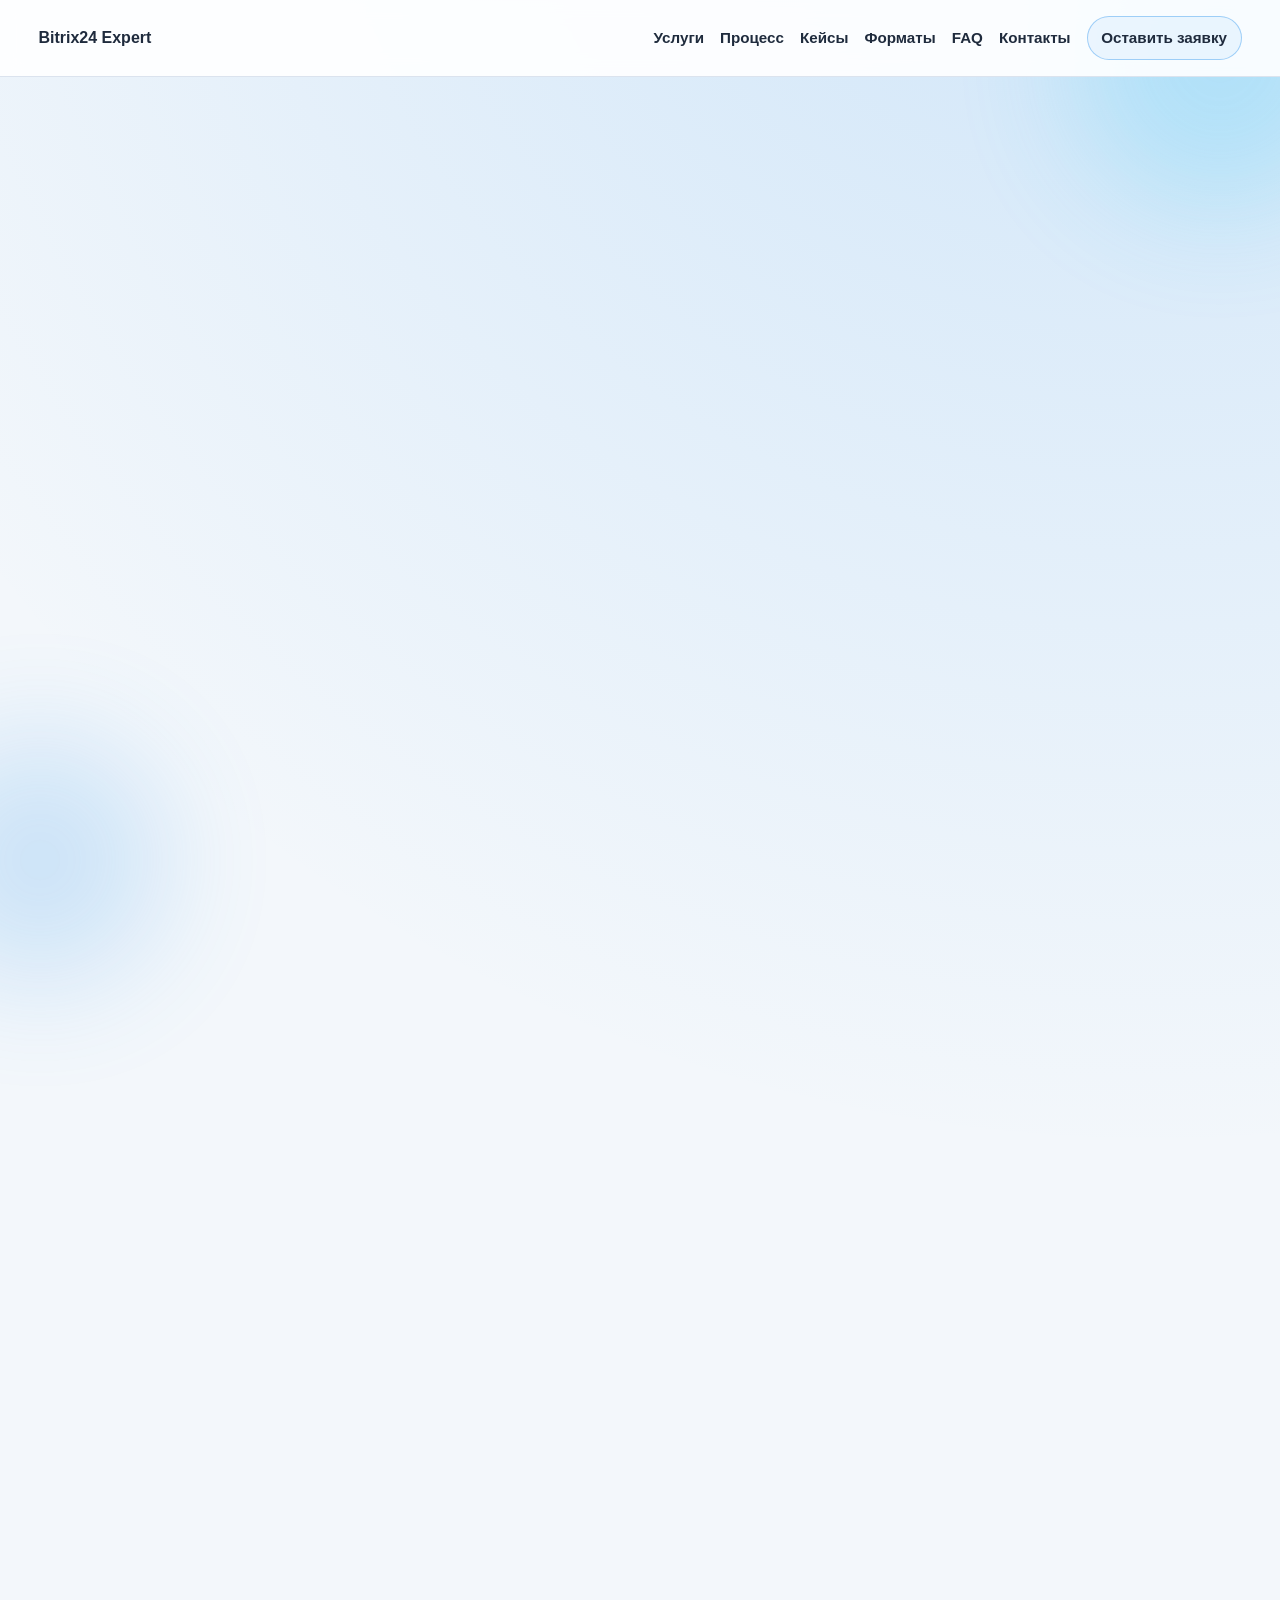
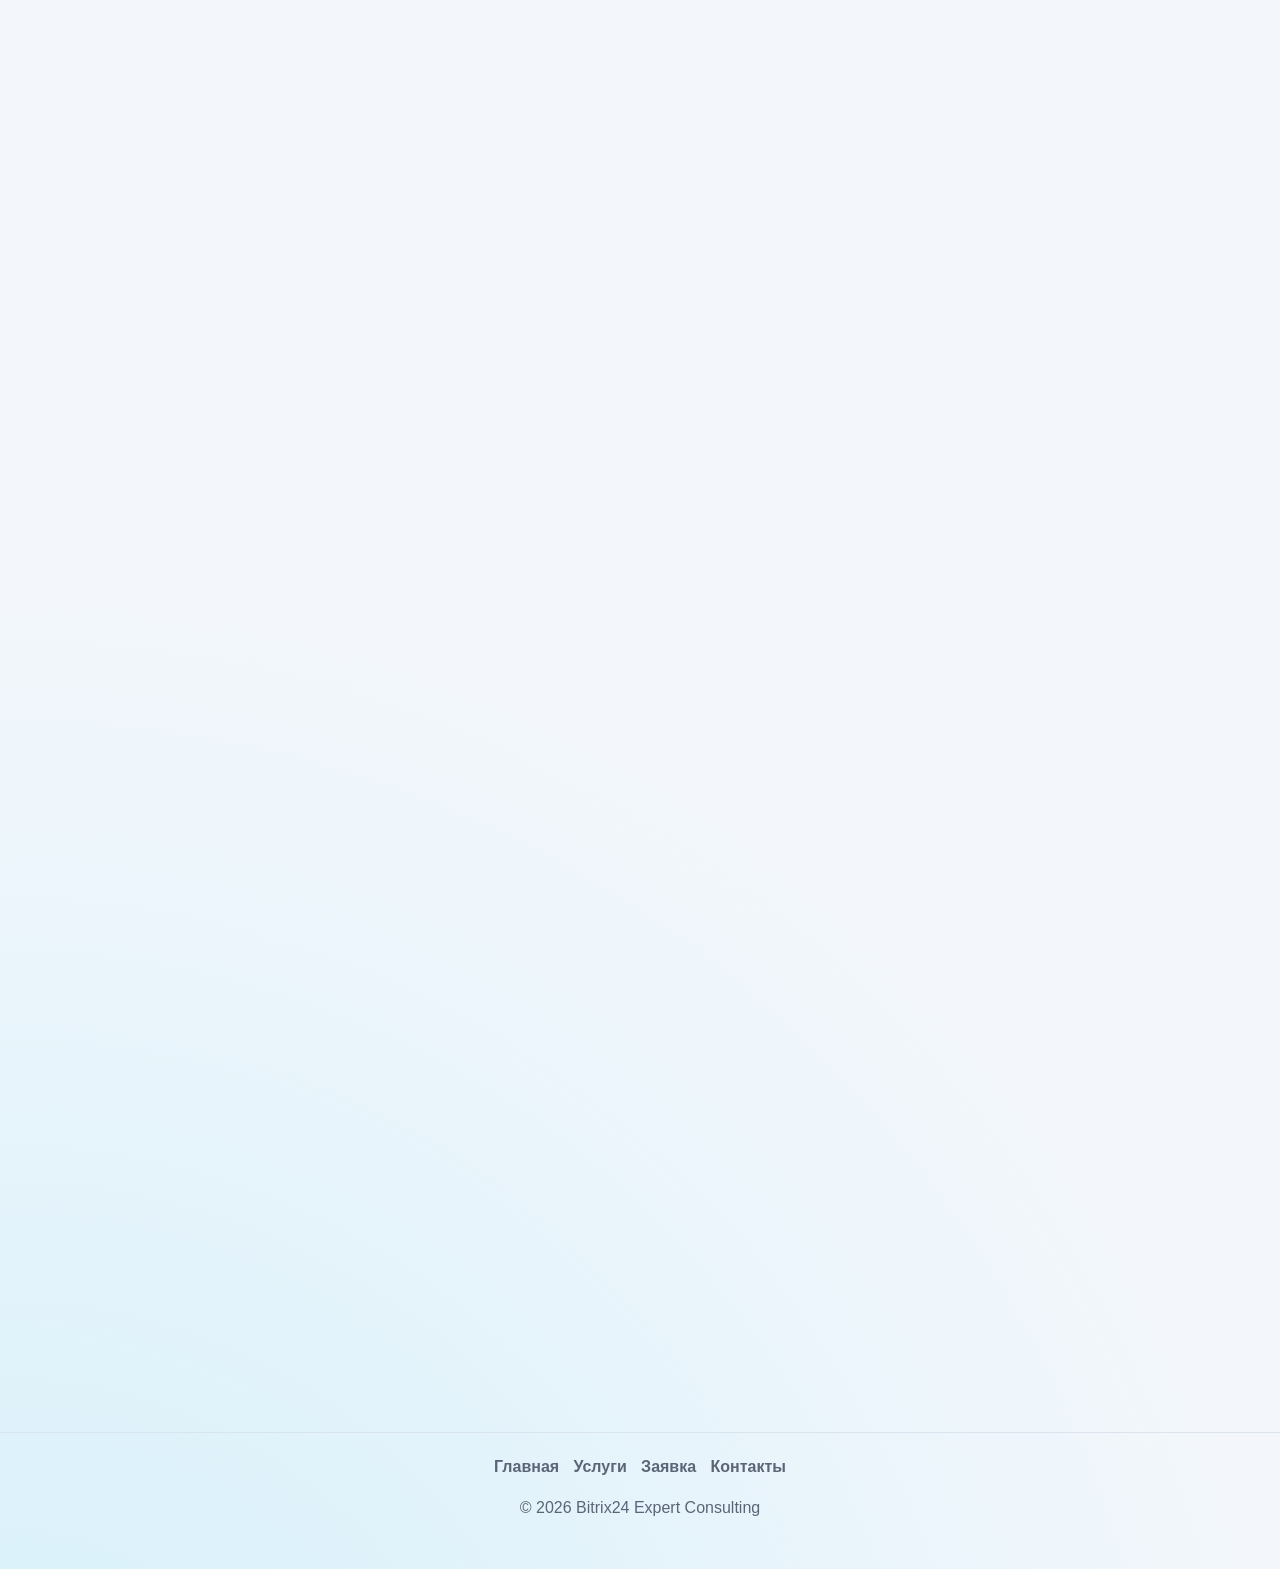
==== index.html @ 55888b99 "Initial commit" ====
﻿<!doctype html>
<html lang="ru">
<head>
  <meta charset="UTF-8">
  <meta name="viewport" content="width=device-width, initial-scale=1.0">
  <meta http-equiv="Content-Security-Policy" content="default-src 'self'; script-src 'self'; style-src 'self'; img-src 'self' data:; connect-src 'self'; object-src 'none'; base-uri 'self'; form-action 'self'">
  <meta name="referrer" content="strict-origin-when-cross-origin">
  <title>Экспертные консультации по Битрикс24</title>
  <meta name="description" content="Экспертные консультации по внедрению и развитию Битрикс24: аудит, стратегия, ускорение продаж и автоматизация процессов.">
  <meta name="theme-color" content="#2fc7f7">
  <meta property="og:type" content="website">
  <meta property="og:locale" content="ru_RU">
  <meta property="og:title" content="Экспертные консультации по Битрикс24">
  <meta property="og:description" content="Аудит, стратегия и сопровождение внедрения Битрикс24: от диагностики до измеримого бизнес-результата.">
  <meta property="og:image" content="./assets/og-cover.svg">
  <meta name="twitter:card" content="summary_large_image">
  <meta name="twitter:title" content="Экспертные консультации по Битрикс24">
  <meta name="twitter:description" content="Помогаем компаниям выстроить CRM, автоматизацию и управляемые процессы в Битрикс24.">
  <meta name="twitter:image" content="./assets/og-cover.svg">
  <link rel="icon" type="image/svg+xml" href="./assets/favicon.svg">
  <link rel="stylesheet" href="./styles.css">
</head>
<body>
  <div class="bg-orb orb-a" aria-hidden="true"></div>
  <div class="bg-orb orb-b" aria-hidden="true"></div>
  <header class="site-header">
    <a href="#hero" class="logo">Bitrix24 Expert</a>
    <button class="nav-toggle" aria-label="Открыть меню" aria-expanded="false" aria-controls="main-nav">Меню</button>
    <nav id="main-nav" class="main-nav">
      <a href="#services">Услуги</a>
      <a href="#process">Процесс</a>
      <a href="#cases">Кейсы</a>
      <a href="#pricing">Форматы</a>
      <a href="#faq">FAQ</a>
      <a href="./contacts.html">Контакты</a>
      <a href="#lead-form" class="nav-cta">Оставить заявку</a>
    </nav>
  </header>

  <main>
    <section id="hero" class="hero reveal">
      <p class="kicker">Экспертные консультации по Битрикс24</p>
      <h1>Превращаем Битрикс24 в рабочую систему, а не в набор недонастроенных модулей</h1>
      <p class="hero-text">С 2010 года помогаем собственникам, руководителям продаж и операционным командам выстроить в Битрикс24 управляемые процессы, автоматизацию и прозрачную аналитику под KPI.</p>
      <div class="hero-actions">
        <a href="#lead-form" class="btn btn-primary">Получить консультацию</a>
        <a href="#services" class="btn btn-ghost">Смотреть форматы работы</a>
      </div>
      <ul class="hero-points">
        <li>150+ реализованных проектов в CRM и порталах</li>
        <li>Команда 45+ специалистов: аналитики, разработка, QA, интеграция</li>
        <li>Работа по SLA и постоплата за принятый результат</li>
      </ul>
    </section>

    <section id="services" class="section reveal">
      <h2>Что вы получаете</h2>
      <div class="cards">
        <article class="card">
          <h3>Экспресс-аудит</h3>
          <p>Разбор текущего контура CRM, воронок, роботов и отчётности с картой критичных точек.</p>
        </article>
        <article class="card">
          <h3>Стратегическая сессия</h3>
          <p>Проектирование целевой архитектуры Битрикс24 под ваши процессы продаж, сервиса и операционного блока.</p>
        </article>
        <article class="card">
          <h3>Точечная донастройка</h3>
          <p>Сопровождение запуска: приоритетные автоматизации, контроль качества внедрения и обучение ключевых ролей.</p>
        </article>
      </div>
    </section>

    <section id="process" class="section reveal">
      <h2>Как проходит работа</h2>
      <ol class="timeline">
        <li><strong>Бриф и диагностика.</strong> Уточняем цели, ограничения и критерии успеха.</li>
        <li><strong>Аудит и гипотезы.</strong> Находим, где теряются заявки, скорость и управляемость.</li>
        <li><strong>План внедрения.</strong> Формируем roadmap: быстрые победы, среднесрочные изменения, риски.</li>
        <li><strong>Сопровождение.</strong> Помогаем внедрить приоритетные изменения и закрепить результат.</li>
      </ol>
    </section>

    <section id="cases" class="section reveal">
      <h2>Результаты клиентов</h2>
      <div class="metrics">
        <article>
          <p class="metric-value">С 2010</p>
          <p class="metric-label">практический опыт внедрения и развития решений на базе Битрикс24</p>
        </article>
        <article>
          <p class="metric-value">150+</p>
          <p class="metric-label">проектов в CRM, корпоративных порталах, интеграциях и автоматизации</p>
        </article>
        <article>
          <p class="metric-value">TOP-10</p>
          <p class="metric-label">интеграторов и разработчиков CRM Битрикс24 по версии Рейтинга Рунета 2025</p>
        </article>
      </div>
    </section>

    <section id="pricing" class="section reveal">
      <h2>Форматы консультаций</h2>
      <div class="cards pricing">
        <article class="card">
          <h3>Разовая консультация</h3>
          <p class="price">90 мин</p>
          <p>Для точечного разбора задачи и рекомендаций по следующему шагу команды.</p>
        </article>
        <article class="card featured">
          <h3>Аудит + Roadmap</h3>
          <p class="price">1-2 недели</p>
          <p>Полная диагностика и конкретный план развития Битрикс24 с приоритетами и метриками.</p>
        </article>
        <article class="card">
          <h3>Сопровождение внедрения</h3>
          <p class="price">от 1 месяца</p>
          <p>Совместная работа с вашей командой до наблюдаемого результата в процессах и цифрах.</p>
        </article>
      </div>
    </section>

    <section id="faq" class="section reveal">
      <h2>Частые вопросы</h2>
      <div class="faq-list">
        <details>
          <summary>Нужен ли нам новый Битрикс24-портал?</summary>
          <p>Не всегда. Чаще всего достаточно правильно пересобрать текущую логику: воронки, роли, роботов, отчёты и правила работы.</p>
        </details>
        <details>
          <summary>Вы работаете с внутренней командой клиента?</summary>
          <p>Да. Наша задача — усилить вашу команду и передать логику решений, чтобы система продолжала развиваться после проекта.</p>
        </details>
        <details>
          <summary>Можно начать с малого?</summary>
          <p>Да, обычно начинаем с диагностики и быстрых точек роста, чтобы зафиксировать ранний эффект и дальше масштабировать изменения.</p>
        </details>
      </div>
    </section>

    <section id="lead-form" class="section contact reveal">
      <h2>Оставьте заявку на консультацию</h2>
      <p>Напишите, что уже настроено и где сейчас основной блокер — подготовим предметный первый созвон.</p>
      <form id="consult-form" novalidate>
        <label>
          Имя
          <input type="text" name="name" required minlength="2" placeholder="Как к вам обращаться">
        </label>
        <label>
          Рабочий e-mail
          <input type="email" name="email" required placeholder="name@company.ru">
        </label>
        <label>
          Что хотите улучшить в Битрикс24
          <textarea name="task" required minlength="10" rows="5" placeholder="Кратко опишите задачу, текущую ситуацию и желаемый результат"></textarea>
        </label>
        <button type="submit" class="btn btn-primary">Отправить заявку</button>
        <p id="form-status" role="status" aria-live="polite"></p>
      </form>
    </section>
  </main>

  <footer class="site-footer">
    <nav class="footer-links" aria-label="Подвал сайта">
      <a href="#hero">Главная</a>
      <a href="#services">Услуги</a>
      <a href="#lead-form">Заявка</a>
      <a href="./contacts.html">Контакты</a>
    </nav>
    <p>© 2026 Bitrix24 Expert Consulting</p>
  </footer>

  <script src="./script.js"></script>
</body>
</html>
---- styles.css ----
:root {
  --bg-page: #f3f7fb;
  --bg-surface: #ffffff;
  --bg-subtle: #f7f9fc;
  --text-primary: #1f2b3d;
  --text-secondary: #5b6577;
  --line: #dbe3ee;
  --brand: #2fc7f7;
  --brand-strong: #409eef;
  --brand-deep: #0066a1;
  --accent: #bdf300;
  --focus: rgba(47, 199, 247, 0.32);
  --radius-m: 12px;
  --radius-l: 16px;
  --space-2: 8px;
  --space-3: 12px;
  --space-4: 16px;
  --space-5: 20px;
  --space-6: 24px;
  --shadow-1: 0 8px 24px rgba(18, 64, 108, 0.08);
}

* {
  box-sizing: border-box;
}

html {
  scroll-behavior: smooth;
}

body {
  margin: 0;
  font-family: "Segoe UI", "Open Sans", Arial, sans-serif;
  color: var(--text-primary);
  background: radial-gradient(circle at 90% -10%, rgba(64, 158, 239, 0.22), transparent 40%),
              radial-gradient(circle at 0% 110%, rgba(47, 199, 247, 0.16), transparent 35%),
              var(--bg-page);
  line-height: 1.55;
}

.bg-orb {
  position: fixed;
  z-index: -1;
  filter: blur(60px);
  opacity: 0.22;
  pointer-events: none;
}

.orb-a {
  width: 300px;
  height: 300px;
  top: -90px;
  right: -90px;
  border-radius: 50%;
  background: var(--brand);
}

.orb-b {
  width: 240px;
  height: 240px;
  bottom: -80px;
  left: -80px;
  border-radius: 50%;
  background: var(--brand-strong);
}

.site-header {
  position: sticky;
  top: 0;
  z-index: 10;
  display: flex;
  align-items: center;
  justify-content: space-between;
  gap: 1rem;
  padding: 1rem clamp(1rem, 3vw, 3rem);
  background: rgba(255, 255, 255, 0.9);
  backdrop-filter: blur(10px);
  border-bottom: 1px solid var(--line);
}

.logo {
  text-decoration: none;
  color: var(--text-primary);
  font-weight: 800;
  letter-spacing: 0;
}

.main-nav {
  display: flex;
  gap: 1rem;
  align-items: center;
}

.main-nav a {
  color: var(--text-primary);
  text-decoration: none;
  font-weight: 600;
  font-size: 0.95rem;
  display: inline-flex;
  align-items: center;
  min-height: 44px;
}

.nav-cta {
  border: 1px solid rgba(64, 158, 239, 0.45);
  background: rgba(64, 158, 239, 0.08);
  padding: 0.5rem 0.85rem;
  border-radius: 999px;
}

.nav-toggle {
  display: none;
}

main {
  width: min(1240px, 94%);
  margin: 0 auto;
  padding-bottom: 4rem;
}

.hero {
  padding: clamp(2rem, 5vw, 5rem) 0 3rem;
}

.kicker {
  display: inline-block;
  margin: 0;
  font-weight: 700;
  font-size: 0.85rem;
  letter-spacing: 0.08em;
  text-transform: uppercase;
  color: var(--brand-deep);
}

h1,
h2,
h3 {
  margin: 0 0 0.8rem;
  line-height: 1.2;
}

h1 {
  font-size: clamp(1.75rem, 3.5vw, 3rem);
  font-weight: 700;
  max-width: 22ch;
}

h2 {
  font-size: clamp(1.5rem, 2.7vw, 2.25rem);
  font-weight: 700;
}

h3 {
  font-size: 1.28rem;
  font-weight: 700;
}

.hero-text {
  max-width: 60ch;
  color: var(--text-secondary);
  margin-bottom: 1.25rem;
}

.hero-actions {
  display: flex;
  flex-wrap: wrap;
  gap: 0.8rem;
  margin-bottom: 1.5rem;
}

.btn {
  display: inline-block;
  text-decoration: none;
  border-radius: 999px;
  padding: 0.7rem 1.2rem;
  font-weight: 700;
  border: 1px solid transparent;
  transition: transform 160ms ease, box-shadow 160ms ease, background-color 160ms ease;
}

.btn-primary {
  background: linear-gradient(180deg, var(--brand) 0%, var(--brand-strong) 100%);
  color: #0d2738;
  box-shadow: var(--shadow-1);
}

.btn-primary:hover,
.btn-primary:focus-visible {
  background: linear-gradient(180deg, #47cff9 0%, #4aa7f3 100%);
  transform: translateY(-1px);
}

.btn-ghost {
  color: var(--text-primary);
  border-color: var(--line);
  background: var(--bg-surface);
}

.hero-points {
  margin: 0;
  padding-left: 1.1rem;
  color: var(--text-secondary);
}

.section {
  padding: 3.2rem 0 1.4rem;
}

.cards {
  display: grid;
  grid-template-columns: repeat(3, minmax(0, 1fr));
  gap: 1rem;
}

.card {
  background: var(--bg-surface);
  border: 1px solid var(--line);
  border-radius: var(--radius-l);
  padding: var(--space-5);
  box-shadow: var(--shadow-1);
}

.timeline {
  margin: 0;
  padding-left: 1.15rem;
}

.timeline li {
  margin-bottom: 0.7rem;
}

.metrics {
  display: grid;
  grid-template-columns: repeat(3, minmax(0, 1fr));
  gap: 1rem;
}

.metrics article {
  background: var(--bg-surface);
  border: 1px solid var(--line);
  border-radius: var(--radius-l);
  padding: var(--space-4);
}

.metric-value {
  margin: 0 0 0.3rem;
  font-size: 1.8rem;
  font-weight: 800;
  color: var(--brand-deep);
}

.metric-label {
  margin: 0;
  color: var(--text-secondary);
}

.pricing .featured {
  border: 2px solid rgba(64, 158, 239, 0.55);
  background: linear-gradient(180deg, #ffffff 0%, #f7fbff 100%);
}

.price {
  margin: 0.2rem 0 0.7rem;
  font-size: 1.3rem;
  font-weight: 800;
}

.faq-list details {
  background: var(--bg-surface);
  border: 1px solid var(--line);
  border-radius: var(--radius-m);
  padding: 0.8rem 0.95rem;
  margin-bottom: 0.7rem;
}

.faq-list summary {
  cursor: pointer;
  font-weight: 700;
  min-height: 44px;
  display: flex;
  align-items: center;
}

.faq-list p {
  margin-bottom: 0.3rem;
  color: var(--text-secondary);
}

.contact form {
  background: var(--bg-surface);
  border: 1px solid var(--line);
  border-radius: var(--radius-l);
  padding: var(--space-5);
  box-shadow: var(--shadow-1);
}

label {
  display: block;
  margin-bottom: 0.9rem;
  font-weight: 600;
}

input,
textarea {
  width: 100%;
  margin-top: 0.35rem;
  font: inherit;
  border: 1px solid #c8d5e6;
  border-radius: 10px;
  padding: 0.65rem 0.7rem;
  background: var(--bg-subtle);
}

input:focus-visible,
textarea:focus-visible,
button:focus-visible,
a:focus-visible,
summary:focus-visible {
  outline: 3px solid var(--focus);
  outline-offset: 2px;
}

#form-status {
  min-height: 1.3rem;
  margin: 0.75rem 0 0;
  font-weight: 700;
}

#form-status.error {
  color: #be2f2f;
}

#form-status.ok {
  color: #0d7e53;
}

.site-footer {
  border-top: 1px solid var(--line);
  text-align: center;
  color: var(--text-secondary);
  padding: 1.4rem 1rem 2rem;
}

.footer-links {
  display: flex;
  justify-content: center;
  flex-wrap: wrap;
  gap: 0.9rem;
  margin-bottom: 0.55rem;
}

.footer-links a {
  color: var(--text-secondary);
  text-decoration: none;
  font-weight: 600;
}

.footer-links a:hover,
.footer-links a:focus-visible {
  color: var(--brand-deep);
}

.contact-grid a {
  color: var(--brand-deep);
  text-decoration: none;
  font-weight: 700;
}

.reveal {
  opacity: 0;
  transform: translateY(22px);
  transition: opacity 560ms ease, transform 560ms ease;
}

.reveal.visible {
  opacity: 1;
  transform: translateY(0);
}

@media (prefers-reduced-motion: reduce) {
  html {
    scroll-behavior: auto;
  }

  .reveal {
    opacity: 1;
    transform: none;
    transition: none;
  }

  .btn {
    transition: none;
  }
}

@media (max-width: 900px) {
  .cards,
  .metrics {
    grid-template-columns: 1fr 1fr;
  }
}

@media (max-width: 720px) {
  .site-header {
    flex-wrap: wrap;
  }

  .nav-toggle {
    display: inline-block;
    border: 1px solid var(--line);
    background: var(--bg-surface);
    border-radius: 10px;
    min-height: 44px;
    padding: 0.55rem 0.8rem;
    font: inherit;
    font-weight: 700;
  }

  .main-nav {
    width: 100%;
    display: none;
    flex-direction: column;
    align-items: flex-start;
    padding-top: 0.5rem;
  }

  .main-nav a {
    width: 100%;
    padding: 0.35rem 0;
  }

  .main-nav.open {
    display: flex;
  }

  .cards,
  .metrics {
    grid-template-columns: 1fr;
  }

  .footer-links {
    flex-direction: column;
    gap: 0.45rem;
  }
}

@media (max-width: 480px) {
  .hero-text,
  .card p,
  .faq-list p,
  .timeline li,
  label {
    line-height: 1.65;
  }

  h3 {
    font-size: 1.2rem;
  }
}
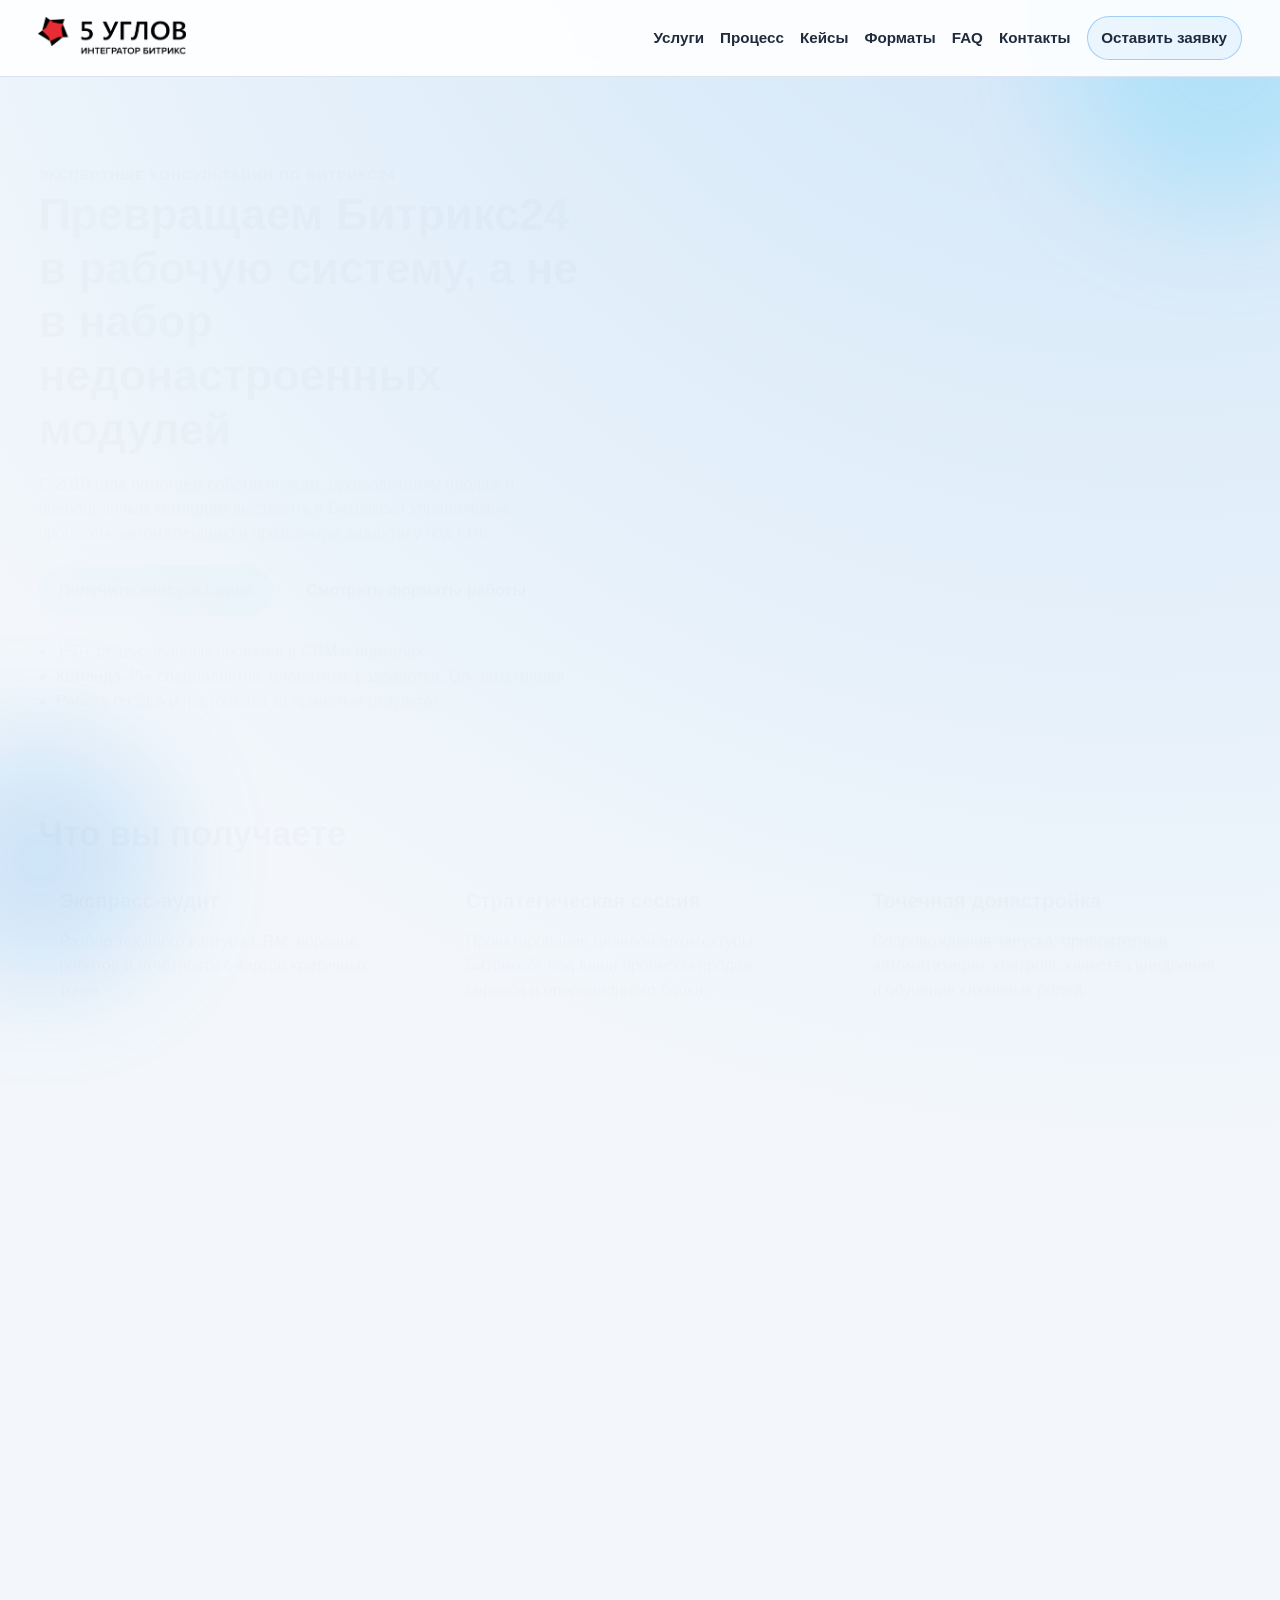
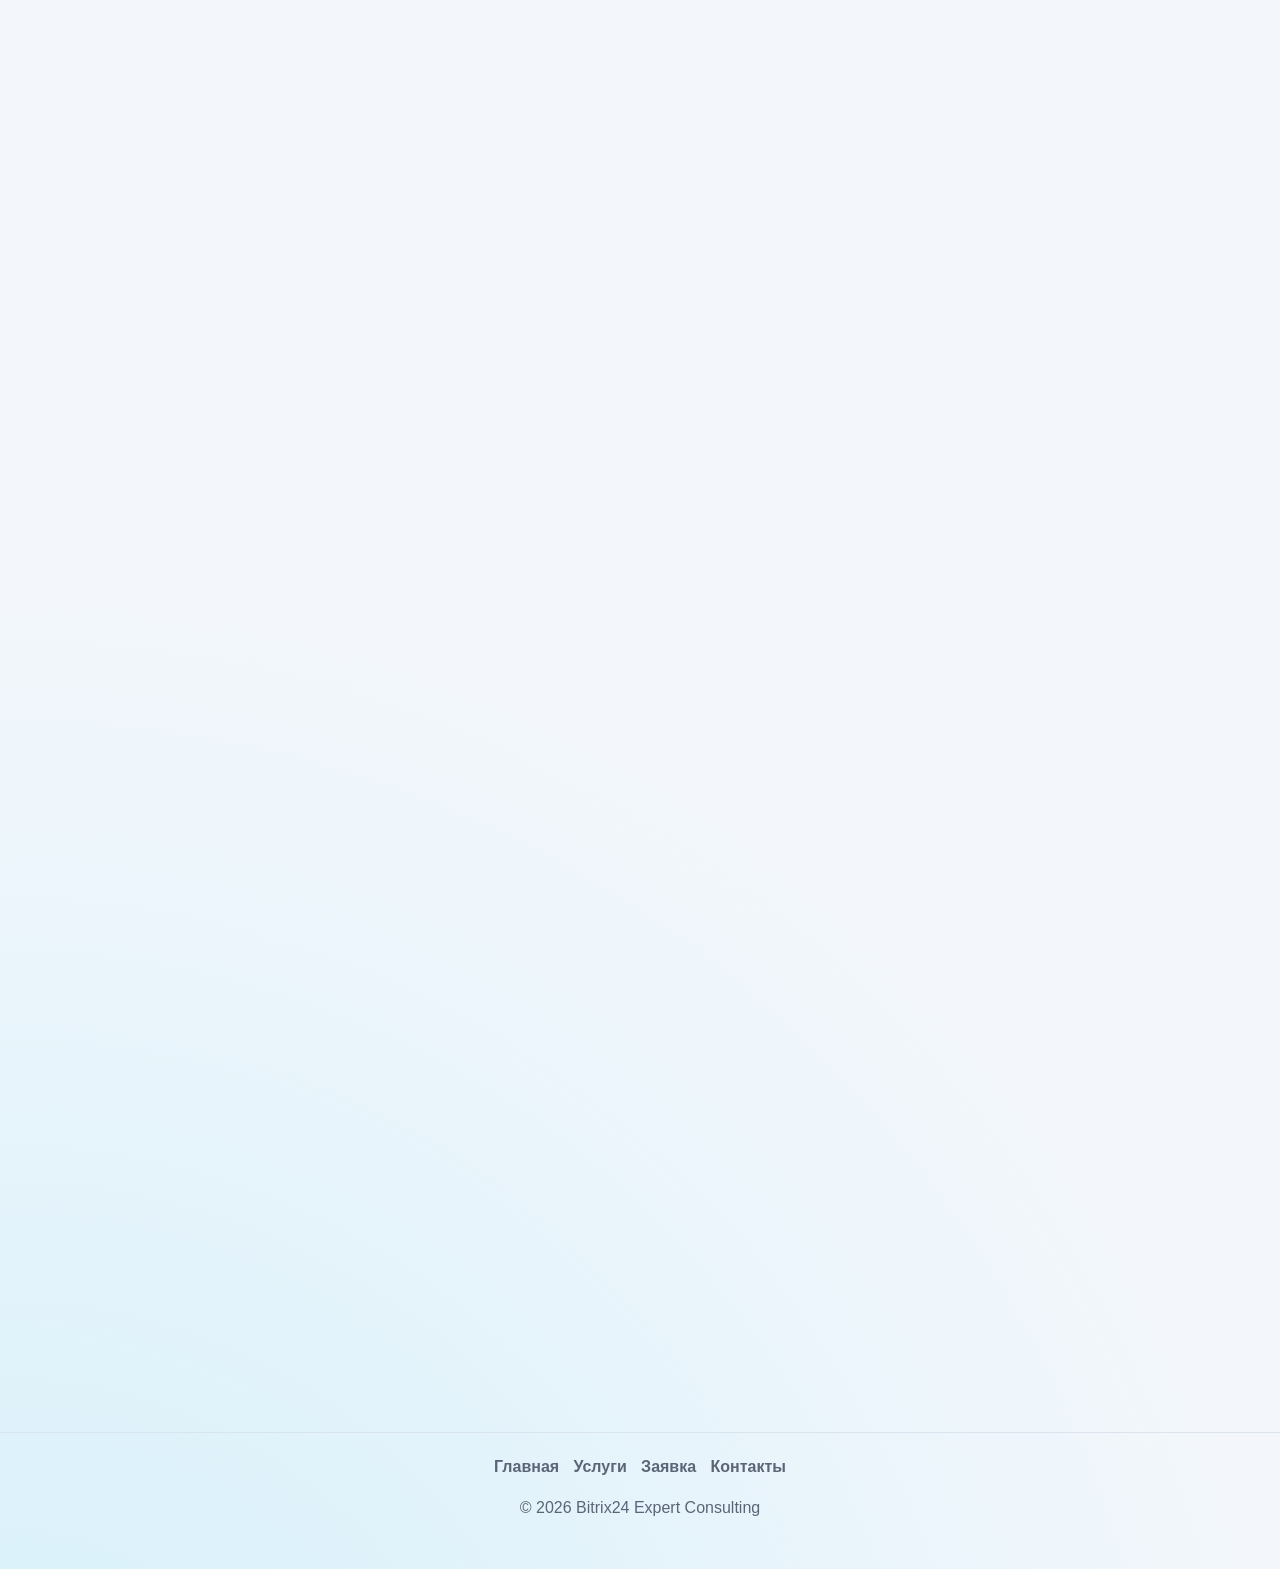
==== commit 917f2424: "Replace header text with clickable logo" ====
--- a/index.html
+++ b/index.html
@@ -24,7 +24,9 @@
   <div class="bg-orb orb-a" aria-hidden="true"></div>
   <div class="bg-orb orb-b" aria-hidden="true"></div>
   <header class="site-header">
-    <a href="#hero" class="logo">Bitrix24 Expert</a>
+    <a href="#hero" class="logo" aria-label="Bitrix24 Expert">
+      <img src="./assets/5c-logo-black.png" alt="Bitrix24 Expert">
+    </a>
     <button class="nav-toggle" aria-label="Открыть меню" aria-expanded="false" aria-controls="main-nav">Меню</button>
     <nav id="main-nav" class="main-nav">
       <a href="#services">Услуги</a>
--- a/styles.css
+++ b/styles.css
@@ -79,10 +79,17 @@
 }
 
 .logo {
+  display: inline-flex;
+  align-items: center;
   text-decoration: none;
   color: var(--text-primary);
-  font-weight: 800;
-  letter-spacing: 0;
+}
+
+.logo img {
+  display: block;
+  height: 42px;
+  width: auto;
+  max-width: min(260px, 46vw);
 }
 
 .main-nav {
